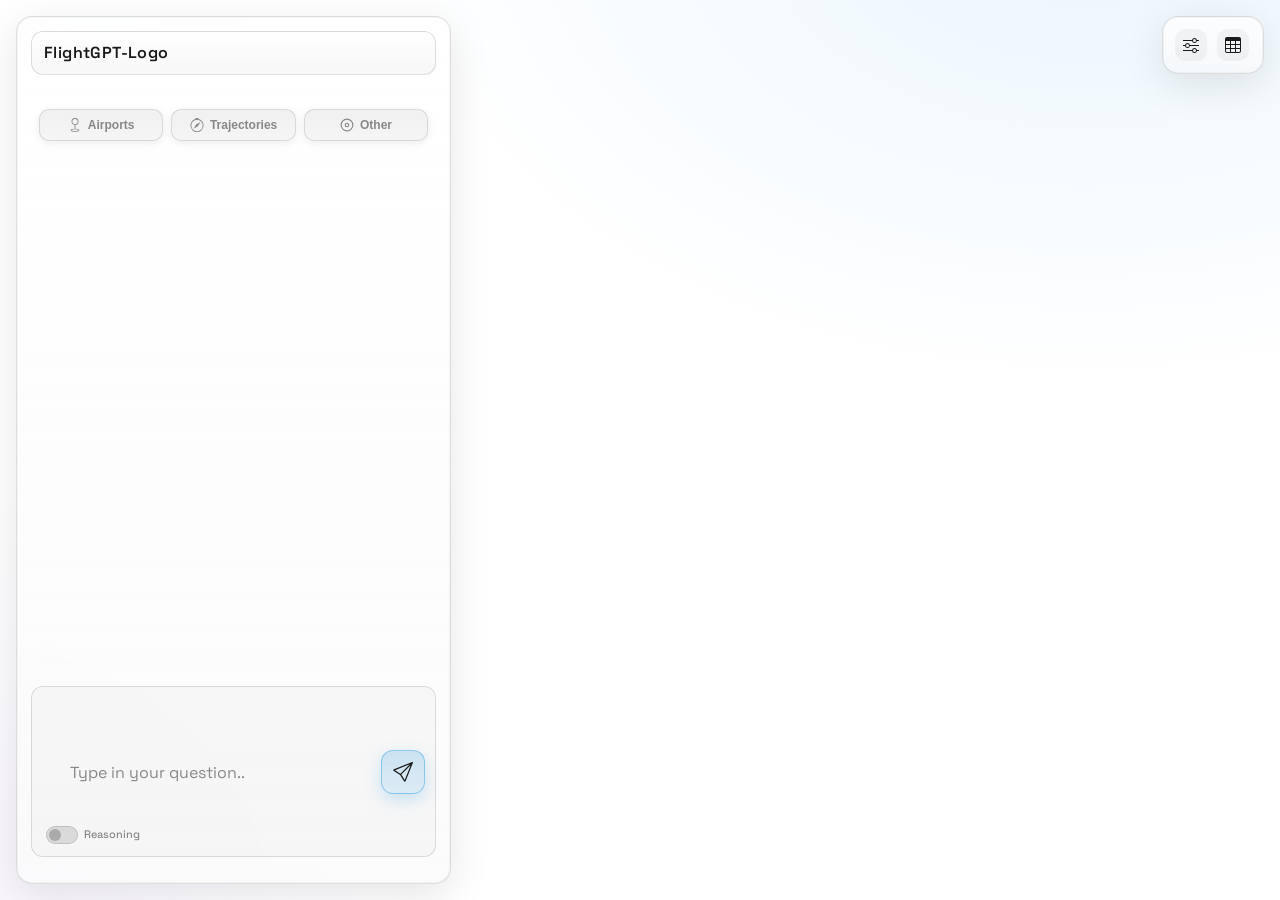
==== src/application/index.html @ dcd4837e "LangGraph implementation added, filters and reasoning.Head Agent Architecture introduced" ====
<!doctype html>
<html lang="de">
<head>
  <meta charset="utf-8" />
  <meta name="viewport" content="initial-scale=1,maximum-scale=1,user-scalable=no" />
  <title>FlightGPT</title>
  <link href="https://fonts.googleapis.com/css2?family=Space+Grotesk:wght@400;600&display=swap" rel="stylesheet">
  <script type="module" src="https://js.arcgis.com/calcite-components/3.2.1/calcite.esm.js"></script>
  <link rel="stylesheet" href="https://js.arcgis.com/4.33/esri/themes/dark/main.css" />
  <link rel="stylesheet" href="style.css">
  <script src="https://js.arcgis.com/4.33/"></script>
  <script defer type="module" src="https://js.arcgis.com/4.33/map-components/"></script>
  <script defer src="main.js"></script>
</head>
<body>
  <div class="layout">
    <div class="map-wrapper">

      <div class="arcgismap">
        <div class="map-wrapper">
          <div id="map" class="arcgismap"></div>
        </div>


        <aside class="account-panel glass fade-in-down" aria-label="Account Panel">
          <div class="account-card">
            <div class="account-actions">
              <button class="account-icon-slot" style="margin-left:-10px;"id="settingsBtn" aria-label="Settings">
                <svg xmlns="http://www.w3.org/2000/svg" width="16" height="16" fill="currentColor" class="bi bi-sliders" viewBox="0 0 16 16">
                  <path fill-rule="evenodd" d="M11.5 2a1.5 1.5 0 1 0 0 3 1.5 1.5 0 0 0 0-3M9.05 3a2.5 2.5 0 0 1 4.9 0H16v1h-2.05a2.5 2.5 0 0 1-4.9 0H0V3zM4.5 7a1.5 1.5 0 1 0 0 3 1.5 1.5 0 0 0 0-3M2.05 8a2.5 2.5 0 0 1 4.9 0H16v1H6.95a2.5 2.5 0 0 1-4.9 0H0V8zm9.45 4a1.5 1.5 0 1 0 0 3 1.5 1.5 0 0 0 0-3m-2.45 1a2.5 2.5 0 0 1 4.9 0H16v1h-2.05a2.5 2.5 0 0 1-4.9 0H0v-1z"/>
                </svg>
              </button>
              <button class="account-icon-slot" id="dataBtn" aria-label="Data">
                <svg xmlns="http://www.w3.org/2000/svg" width="16" height="16" fill="currentColor" class="bi bi-table" viewBox="0 0 16 16">
                  <path d="M0 2a2 2 0 0 1 2-2h12a2 2 0 0 1 2 2v12a2 2 0 0 1-2 2H2a2 2 0 0 1-2-2zm15 2h-4v3h4zm0 4h-4v3h4zm0 4h-4v3h3a1 1 0 0 0 1-1zm-5 3v-3H6v3zm-5 0v-3H1v2a1 1 0 0 0 1 1zm-4-4h4V8H1zm0-4h4V4H1zm5-3v3h4V4zm4 4H6v3h4z"/>
                </svg>
              </button>
            </div>
          </div>
        </aside>

        <aside class="overlay-panel glass slide-in-left">
          <div class="chat-boundary">

            <div class="chat-header">
              <div class="chat-header-left">
                <p>FlightGPT-Logo</p>
              </div>
              <div class="chat-header-right">
              </div>
            </div>

            <div class="chat-history">            
                <div class="chat-alerts-wrapper">
                  <div class="filter-buttons">
                    <button class="filter-btn filter-btn-airports" data-filter="ap">
                      <svg xmlns="http://www.w3.org/2000/svg" width="14" height="14" fill="currentColor" class="bi bi-geo" viewBox="0 0 16 16">
                        <path fill-rule="evenodd" d="M8 1a3 3 0 1 0 0 6 3 3 0 0 0 0-6M4 4a4 4 0 1 1 4.5 3.969V13.5a.5.5 0 0 1-1 0V7.97A4 4 0 0 1 4 3.999zm2.493 8.574a.5.5 0 0 1-.411.575c-.712.118-1.28.295-1.655.493a1.3 1.3 0 0 0-.37.265.3.3 0 0 0-.057.09V14l.002.008.016.033a.6.6 0 0 0 .145.15c.165.13.435.27.813.395.751.25 1.82.414 3.024.414s2.273-.163 3.024-.414c.378-.126.648-.265.813-.395a.6.6 0 0 0 .146-.15l.015-.033L12 14v-.004a.3.3 0 0 0-.057-.09 1.3 1.3 0 0 0-.37-.264c-.376-.198-.943-.375-1.655-.493a.5.5 0 1 1 .164-.986c.77.127 1.452.328 1.957.594C12.5 13 13 13.4 13 14c0 .426-.26.752-.544.977-.29.228-.68.413-1.116.558-.878.293-2.059.465-3.34.465s-2.462-.172-3.34-.465c-.436-.145-.826-.33-1.116-.558C3.26 14.752 3 14.426 3 14c0-.599.5-1 .961-1.243.505-.266 1.187-.467 1.957-.594a.5.5 0 0 1 .575.411"/>
                      </svg>
                      Airports
                    </button>
                    <button class="filter-btn filter-btn-trajectories" data-filter="tj">
                      <svg xmlns="http://www.w3.org/2000/svg" width="14" height="14" fill="currentColor" class="bi bi-compass" viewBox="0 0 16 16">
                        <path d="M8 16.016a7.5 7.5 0 0 0 1.962-14.74A1 1 0 0 0 9 0H7a1 1 0 0 0-.962 1.276A7.5 7.5 0 0 0 8 16.016m6.5-7.5a6.5 6.5 0 1 1-13 0 6.5 6.5 0 0 1 13 0"/>
                        <path d="m6.94 7.44 4.95-2.83-2.83 4.95-4.949 2.83 2.828-4.95z"/>
                      </svg>
                      Trajectories
                    </button>
                    <button class="filter-btn filter-btn-other" data-filter="ot">
                      <svg xmlns="http://www.w3.org/2000/svg" width="14" height="14" viewBox="0 0 24 24" fill="none" stroke="currentColor" stroke-width="2" stroke-linecap="round" stroke-linejoin="round">
                        <circle cx="12" cy="12" r="10"/>
                        <circle cx="12" cy="12" r="3"/>
                      </svg>
                      Other
                    </button>
                </div>
              </div>
            </div>

            <div id="layerSwitcher" class="layer-switcher glass is-hidden" aria-label="Layer-Auswahl" style="margin:10px 0;">
              <div class="layer-switcher-list" id="layerSwitcherList"></div>
            </div>

            <div class="chat-input-boundary">
              <div class="chat-input">
                <div id="chatLoading" class="loading-indicator" hidden>
                  <div class="spinner" aria-hidden="true"></div>
                </div>
                <textarea id="chatInput" class="chat-input-field" rows="1" placeholder="Type in your question.."></textarea>
                <button id="sendBtn" type="button" class="icon-button" title="Senden" aria-label="Submit">
                  <svg xmlns="http://www.w3.org/2000/svg" width="20" height="20" fill="currentColor" class="bi bi-send" viewBox="0 0 16 16">
                    <path d="M15.854.146a.5.5 0 0 1 .11.54l-5.819 14.547a.75.75 0 0 1-1.329.124l-3.178-4.995L.643 7.184a.75.75 0 0 1 .124-1.33L15.314.037a.5.5 0 0 1 .54.11ZM6.636 10.07l2.761 4.338L14.13 2.576zm6.787-8.201L1.591 6.602l4.339 2.76z"/>
                  </svg>
                </button>
              </div>
              <div class="reasoning-toggle-wrapper">
                <label class="reasoning-toggle">
                  <input type="checkbox" id="reasoningToggle" class="reasoning-toggle-input">
                  <span class="reasoning-toggle-slider"></span>
                </label>
                <span class="reasoning-toggle-label" id="reasoningLabel">Reasoning</span>
              </div>
              
              <div class="chat-input-extras"></div>
            </div>
              <div class="chat-input-extras">
              </div>
            </div>
          </div>
        </aside>

        <aside id="dataPanel" class="data-panel glass fade-in-down is-hidden" aria-label="Tabular Data">
        <div class="data-boundary">
          <div class="data-header">
            <div class="data-header-left">
              <p class="data-header-title">Data Tab</p>
            </div>
            <div class="data-header-right">
              <button id="dataPanelClose"
                      type="button"
                      class="data-header-close"
                      title="Close"
                      aria-label="Close data panel">
                ✕
              </button>
            </div>
          </div>

          <div class="data-body">
            <div id="dataPanelTableWrapper" class="data-table-wrapper">
            </div>
          </div>
        </div>
      </aside>

      </div>
    </div>
  </div>
</body>
</html>
---- src/application/style.css ----
:root{
  --bg-0:#ffffff;
  --bg-1:#f5f5f5;
  --fg-0:#1a1a1a;
  --fg-1:#4a4a4a;
  --muted:#888888;
  --accent:#0088dd;
  --accent-2:#7d4fd9;
  --success:#28a745;
  --danger:#dc3545;
  --radius:16px;
  --blur:14px;
  --shadow:0 10px 40px rgba(0,0,0,.1), inset 0 0 0 1px rgba(0,0,0,.04);
}


*,*::before,*::after{box-sizing:border-box}


html,body{
  height:100%;
  margin:0;
  background:
    radial-gradient(1200px 800px at 85% -10%, rgba(0,136,221,.08), transparent 60%),
    radial-gradient(1000px 700px at -10% 100%, rgba(125,79,217,.06), transparent 60%),
    var(--bg-0);
  color:var(--fg-0);
  font-family:"Space Grotesk",system-ui,-apple-system,Segoe UI,Roboto,"Helvetica Neue",Arial,"Noto Sans","Apple Color Emoji","Segoe UI Emoji";
  line-height:1.4;
  overflow:hidden;
}


.layout,.map-wrapper,.arcgismap,arcgis-map#map{position:relative;width:100%;height:100%}
.arcgismap,arcgis-map#map{position:absolute;inset:0}
arcgis-map#map{z-index:0;filter:saturate(1.05) contrast(1.02)}


.glass{
  backdrop-filter:blur(var(--blur)) saturate(1.1);
  -webkit-backdrop-filter:blur(var(--blur)) saturate(1.1);
  background:linear-gradient(180deg, rgba(255,255,255,.85), rgba(250,250,250,.75)), radial-gradient(400px 300px at 20% -10%, rgba(0,136,221,.06), transparent 60%);
  border:1px solid rgba(0,0,0,.12);
  border-radius:var(--radius);
  box-shadow:var(--shadow);
}


button:focus-visible,textarea:focus-visible{
  outline:none;
  box-shadow:0 0 0 2px rgba(0,136,221,.3),0 0 24px rgba(0,136,221,.2);
  border-color:rgba(0,136,221,.5);
}


.account-panel{
  position:absolute;top:16px;right:16px;z-index:3;padding:0
}
.account-card{display:flex;align-items:center;gap:12px;padding:12px 14px}
.account-avatar{width:36px;height:36px;border-radius:50%;object-fit:cover;border:1px solid rgba(0,0,0,.12);box-shadow:0 4px 16px rgba(0,0,0,.15)}
.account-id{display:flex;flex-direction:column;min-width:0}
.account-username{margin:0;font-weight:600;letter-spacing:.2px;color:var(--fg-0);font-size:14px}
.account-name{margin:0;color:var(--fg-1);font-size:12px;opacity:.9}
.account-actions{margin-left:8px;display:flex;align-items:center;gap:10px}
.account-icon-slot{appearance:none;border:0;background:rgba(0,0,0,.04);color:var(--fg-0);padding:8px;border-radius:10px;display:grid;place-items:center;cursor:pointer;transition:transform .15s ease,background .2s ease,color .2s ease,box-shadow .2s ease}
.account-icon-slot:hover{background:rgba(0,136,221,.12);color:var(--accent);transform:translateY(-1px);box-shadow:0 6px 18px rgba(0,136,221,.20)}
.account-divider{width:1px;height:24px;background:linear-gradient(to bottom, transparent, rgba(0,0,0,.12), transparent)}


.overlay-panel{
  position:absolute;left:16px;bottom:16px;top:16px;
  width:clamp(320px,34vw,520px);
  z-index:2;display:flex
}


.chat-boundary{
  position:relative;
  display:flex;flex-direction:column;
  width:100%;height:100%;
  padding:14px;gap:12px
}


.chat-header{
  display:flex;align-items:center;justify-content:space-between;
  padding:10px 12px;border-radius:12px;
  background:linear-gradient(180deg, rgba(255,255,255,.9), rgba(245,245,245,.85));
  border:1px solid rgba(0,0,0,.12)
}
.chat-header-left p{margin:0;font-weight:600;letter-spacing:.4px;color:var(--fg-0)}
.chat-rationale-toggle{appearance:none;border:0;cursor:pointer;background:rgba(0,0,0,.04);color:var(--fg-0);padding:8px;border-radius:10px;transition:background .2s ease,transform .15s ease,color .2s}
.chat-rationale-toggle:hover{background:rgba(125,79,217,.12);color:var(--accent-2);transform:translateY(-1px)}


.chat-history{
  flex:1;min-height:70%;max-height:unset;
  overflow:auto;padding:12px 8px 0 8px;border-radius:12px;
  display:flex;flex-direction:column;gap:8px
}


.chat-alerts-wrapper{position:relative}
.chat-alerts{font-size:12px;color:var(--fg-1);padding:10px 12px;border:1px dashed rgba(0,0,0,.16);border-radius:12px;background:linear-gradient(90deg, rgba(0,136,221,.06), rgba(125,79,217,.06)) border-box}


.layer-switcher{padding:10px}
.layer-switcher-list{display:grid;gap:8px}
.is-hidden{display:none}


.msg{display:flex;width:100%}
.msg-user{justify-content:flex-end}
.msg-bot{justify-content:flex-start}
.msg-bubble{
  display:inline-block;
  padding:10px 12px;border-radius:12px;border:1px solid rgba(0,0,0,.12);
  max-width:80%;white-space:pre-wrap;word-break:break-word;
  background:linear-gradient(180deg, rgba(245,245,245,.9), rgba(250,250,250,.95))
}
.msg-user .msg-bubble{
  background:linear-gradient(180deg, rgba(0,136,221,.12), rgba(0,136,221,.08));
  border-color:rgba(0,136,221,.35)
}


.chat-input-row{
  display:flex;align-items:center;gap:8px;margin-top:10px
}


.chat-input-boundary{
  position:relative;
  flex:1;
  background:rgba(0,0,0,.02);
  border:1px solid rgba(0,0,0,.12);
  border-radius:12px;
  padding:6px 10px;
  display:flex;align-items:center
}


.loading-indicator{ position:absolute; left:10px; display:flex; align-items:center; gap:8px }
.loading-indicator[hidden]{ display:none !important; }
.loading-indicator:not([hidden]){ display:flex; }



.spinner{
  width:18px;height:18px;border:2px solid rgba(0,0,0,.15);border-top-color:var(--accent);
  margin-left: 5px;
  border-radius:50%;animation:spin .9s linear infinite
}
@keyframes spin{to{transform:rotate(360deg)}}


.chat-input{flex:1;display:flex;align-items:center}
.chat-input-field{
  flex:1;min-height:20px;max-height:100px; width: 80%;
  resize:none;background:transparent;border:0;color:var(--fg-0);font:inherit;line-height:1.35;padding:8px 6px 8px 28px
}
.chat-input-field::placeholder{color:var(--muted)}


.chat-input-extras{
  flex-shrink:0;display:flex;align-items:center;justify-content:flex-end
}


.icon-button{
  appearance:none;border:0;cursor:pointer;
  background:linear-gradient(180deg, rgba(0,136,221,.18), rgba(0,136,221,.10));
  color:var(--fg-0);height:44px; width: 44px;border-radius:12px;display:grid;place-items:center;
  border:1px solid rgba(0,136,221,.35);box-shadow:0 6px 18px rgba(0,136,221,.20);
  transition:transform .12s ease,filter .2s ease,box-shadow .2s ease
}
.icon-button:hover{transform:translateY(-1px);filter:brightness(1.05);box-shadow:0 10px 28px rgba(0,136,221,.28)}


.fade-in-down{animation:fadeDown .5s cubic-bezier(.2,.65,.2,1) both}
@keyframes fadeDown{from{opacity:0;transform:translateY(-8px) scale(.99)}to{opacity:1;transform:translateY(0) scale(1)}}
.slide-in-left{animation:slideLeft .55s cubic-bezier(.2,.7,.2,1) both}
@keyframes slideLeft{from{opacity:0;transform:translateX(-10px)}to{opacity:1;transform:translateX(0)}}


.chat-history::-webkit-scrollbar{width:10px}
.chat-history::-webkit-scrollbar-track{background:transparent}
.chat-history::-webkit-scrollbar-thumb{background:linear-gradient(180deg, rgba(0,0,0,.15), rgba(0,0,0,.08));border-radius:8px;border:2px solid transparent;background-clip:padding-box}
@supports (scrollbar-color:auto){.chat-history{scrollbar-color:rgba(0,0,0,.2) transparent;scrollbar-width:thin}}


@media (max-width:960px){
  .overlay-panel{width:min(92vw,560px);left:12px;right:12px}
  .account-panel{right:12px;top:12px}
}
@media (max-width:560px){
  .overlay-panel{inset:auto 12px 12px 12px;top:12px;width:auto}
}


:focus-visible{outline:2px solid rgba(0,136,221,.55);outline-offset:2px;border-radius:12px}


.data-panel {
  position: absolute;
  right: 16px;
  bottom: 16px;
  height: 50vh;
  width: clamp(320px, 30vw, 480px);
  z-index: 2;
  display: flex;
}


.data-boundary {
  position: relative;
  display: flex;
  flex-direction: column;
  width: 100%;
  height: 100%;
  padding: 12px;
  gap: 10px;
}


.data-header {
  display: flex;
  align-items: center;
  justify-content: space-between;
  padding: 8px 10px;
  border-radius: 12px;
  background: linear-gradient(
    180deg,
    rgba(255, 255, 255, .9),
    rgba(245, 245, 245, .85)
  );
  border: 1px solid rgba(0, 0, 0, .12);
}


.data-header-title {
  margin: 0;
  font-weight: 600;
  letter-spacing: .4px;
  font-size: 13px;
}


.data-header-close {
  appearance: none;
  border: 0;
  cursor: pointer;
  background: rgba(0, 0, 0, .04);
  color: inherit;
  padding: 4px 8px;
  border-radius: 8px;
  font-size: 12px;
  transition: background .2s ease, transform .15s ease;
}


.data-header-close:hover {
  background: rgba(125, 79, 217, .12);
  transform: translateY(-1px);
}


.data-body {
  flex: 1;
  border-radius: 12px;
  border: 1px solid rgba(0, 0, 0, .12);
  background: linear-gradient(
    180deg,
    rgba(252, 252, 252, .95),
    rgba(248, 248, 248, .98)
  );
  padding: 6px;
  overflow: hidden;
}


.data-table-wrapper {
  width: 100%;
  height: 100%;
  overflow: auto;
}


.data-table {
  width: 100%;
  border-collapse: collapse;
  font-size: 12px;
  color: inherit;
  min-width: 520px;
}


.data-table thead {
  position: sticky;
  top: 0;
  z-index: 1;
}


.data-table-head-row th {
  background: rgba(245, 245, 245, .98);
  font-weight: 600;
  text-align: left;
  padding: 6px 10px;
  border-bottom: 1px solid rgba(0, 0, 0, .16);
  white-space: nowrap;
}


.data-table-row td {
  padding: 6px 10px;
  border-bottom: 1px solid rgba(0, 0, 0, .06);
  white-space: nowrap;
}


.data-table-row:nth-child(even) td {
  background: rgba(0, 0, 0, .02);
}


.data-table-row:hover td {
  background: rgba(0, 136, 221, .08);
}


.data-table-wrapper::-webkit-scrollbar {
  width: 10px;
  height: 10px;
}


.data-table-wrapper::-webkit-scrollbar-track {
  background: transparent;
}


.data-table-wrapper::-webkit-scrollbar-thumb {
  background: linear-gradient(
    180deg,
    rgba(0, 0, 0, .15),
    rgba(0, 0, 0, .08)
  );
  border-radius: 8px;
  border: 2px solid transparent;
  background-clip: padding-box;
}


@supports (scrollbar-color: auto) {
  .data-table-wrapper {
    scrollbar-color: rgba(0, 0, 0, .2) transparent;
    scrollbar-width: thin;
  }
}


.data-panel {
  position: absolute;
  right: 16px;
  bottom: 16px;
  height: 50vh;
  width: clamp(320px, 30vw, 480px);
  z-index: 2;
  display: flex;
}


.is-hidden {
  display: none;
}

.chat-input-field::-webkit-scrollbar{
  width:6px;
}

.chat-input-field::-webkit-scrollbar-track{
  background:transparent;
}

.chat-input-field::-webkit-scrollbar-thumb{
  background:linear-gradient(180deg, rgba(0,0,0,.15), rgba(0,0,0,.08));
  border-radius:6px;
  border:1px solid transparent;
  background-clip:padding-box;
}

@supports (scrollbar-color:auto){
  .chat-input-field{
    scrollbar-color:rgba(0,0,0,.2) transparent;
    scrollbar-width:thin;
  }
}

.filter-buttons {
  display: flex;
  gap: 8px;
  margin-top: 10px;
  flex-wrap: wrap;
}

.filter-btn {
  appearance: none;
  border: 0;
  cursor: pointer;
  padding: 8px 12px;
  border-radius: 10px;
  font-size: 12px;
  font-weight: 600;
  display: flex;
  align-items: center;
  gap: 6px;
  transition: all 0.2s ease;
  flex: 1;
  min-width: 0;
  justify-content: center;
  background: linear-gradient(180deg, rgba(136, 136, 136, 0.12), rgba(136, 136, 136, 0.08));
  border: 1px solid rgba(136, 136, 136, 0.25);
  color: var(--muted);
  box-shadow: 0 2px 8px rgba(0, 0, 0, 0.08);
}

.filter-btn:hover {
  transform: translateY(-1px);
  box-shadow: 0 4px 12px rgba(0, 0, 0, 0.12);
}

.filter-btn svg {
  flex-shrink: 0;
}

.filter-btn-airports.active {
  background: linear-gradient(180deg, rgba(255, 77, 109, 0.18), rgba(255, 77, 109, 0.12));
  border-color: rgba(255, 77, 109, 0.45);
  color: #e63946;
  box-shadow: 0 4px 16px rgba(255, 77, 109, 0.25);
}

.filter-btn-trajectories.active {
  background: linear-gradient(180deg, rgba(40, 167, 69, 0.18), rgba(40, 167, 69, 0.12));
  border-color: rgba(40, 167, 69, 0.45);
  color: #28a745;
  box-shadow: 0 4px 16px rgba(40, 167, 69, 0.25);
}

.filter-btn-other.active {
  background: linear-gradient(180deg, rgba(0, 136, 221, 0.18), rgba(0, 136, 221, 0.12));
  border-color: rgba(0, 136, 221, 0.45);
  color: var(--accent);
  box-shadow: 0 4px 16px rgba(0, 136, 221, 0.25);
}

@media (max-width: 560px) {
  .filter-buttons {
    flex-direction: column;
  }
  
  .filter-btn {
    flex: none;
    width: 100%;
  }
}

/* Reasoning Toggle */
.reasoning-toggle-wrapper {
  display: flex;
  align-items: center;
  gap: 6px;
  padding: 4px 8px;
  margin-right: 8px;
}

.reasoning-toggle {
  position: relative;
  display: inline-block;
  width: 32px;
  height: 18px;
  cursor: pointer;
}

.reasoning-toggle-input {
  opacity: 0;
  width: 0;
  height: 0;
}

.reasoning-toggle-slider {
  position: absolute;
  top: 0;
  left: 0;
  right: 0;
  bottom: 0;
  background: rgba(136, 136, 136, 0.25);
  border: 1px solid rgba(0, 0, 0, 0.12);
  border-radius: 18px;
  transition: all 0.25s ease;
}

.reasoning-toggle-slider:before {
  content: "";
  position: absolute;
  height: 12px;
  width: 12px;
  left: 2px;
  bottom: 2px;
  background: rgba(136, 136, 136, 0.6);
  border-radius: 50%;
  transition: all 0.25s ease;
}

.reasoning-toggle-input:checked + .reasoning-toggle-slider {
  background: linear-gradient(135deg, rgba(0, 136, 221, 0.25), rgba(0, 136, 221, 0.15));
  border-color: rgba(0, 136, 221, 0.4);
}

.reasoning-toggle-input:checked + .reasoning-toggle-slider:before {
  transform: translateX(14px);
  background: var(--accent);
  box-shadow: 0 2px 6px rgba(0, 136, 221, 0.3);
}

.reasoning-toggle-label {
  font-size: 11px;
  font-weight: 500;
  color: var(--muted);
  transition: color 0.25s ease;
  user-select: none;
  white-space: nowrap;
}

.reasoning-toggle-input:checked ~ .reasoning-toggle-label,
.reasoning-toggle-wrapper:has(.reasoning-toggle-input:checked) .reasoning-toggle-label {
  color: var(--fg-0);
}

@media (max-width: 560px) {
  .reasoning-toggle-wrapper {
    padding: 2px 6px;
  }
  
  .reasoning-toggle {
    width: 28px;
    height: 16px;
  }
  
  .reasoning-toggle-slider:before {
    height: 10px;
    width: 10px;
  }
  
  .reasoning-toggle-input:checked + .reasoning-toggle-slider:before {
    transform: translateX(12px);
  }
  
  .reasoning-toggle-label {
    font-size: 10px;
  }
}


.chat-input-row {
  display: flex;
  align-items: flex-start;
  gap: 8px;
  margin-top: 10px;
}

.chat-input-boundary {
  position: relative;
  flex: 1;
  background: rgba(0, 0, 0, 0.02);
  border: 1px solid rgba(0, 0, 0, 0.12);
  border-radius: 12px;
  padding: 6px 10px;
  display: flex;
  flex-direction: column;
  gap: 4px;
}

.loading-indicator {
  position: absolute;
  left: 10px;
  top: 12px;
  display: flex;
  align-items: center;
  gap: 8px;
  z-index: 1;
}

.loading-indicator[hidden] {
  display: none !important;
}

.spinner {
  width: 18px;
  height: 18px;
  border: 2px solid rgba(0, 0, 0, 0.15);
  border-top-color: var(--accent);
  margin-left: 5px;
  border-radius: 50%;
  animation: spin 0.9s linear infinite;
}

@keyframes spin {
  to {
    transform: rotate(360deg);
  }
}

.chat-input {
  display: flex;
  align-items: center;
  gap: 8px;
  width: 100%;
}

.chat-input-field {
  flex: 1;
  min-height: 20px;
  max-height: 100px;
  resize: none;
  background: transparent;
  border: 0;
  color: var(--fg-0);
  font: inherit;
  line-height: 1.35;
  padding: 8px 6px 8px 28px;
}

.chat-input-field::placeholder {
  color: var(--muted);
}

.chat-input-field::-webkit-scrollbar {
  width: 6px;
}

.chat-input-field::-webkit-scrollbar-track {
  background: transparent;
}

.chat-input-field::-webkit-scrollbar-thumb {
  background: linear-gradient(180deg, rgba(0, 0, 0, 0.15), rgba(0, 0, 0, 0.08));
  border-radius: 6px;
  border: 1px solid transparent;
  background-clip: padding-box;
}

@supports (scrollbar-color: auto) {
  .chat-input-field {
    scrollbar-color: rgba(0, 0, 0, 0.2) transparent;
    scrollbar-width: thin;
  }
}

.chat-input-extras {
  flex-shrink: 0;
  display: flex;
  align-items: center;
  justify-content: flex-end;
}

.reasoning-toggle-wrapper {
  display: flex;
  align-items: center;
  margin-top: -30px;
  gap: 6px;
  padding: 0 4px 2px 4px;
  align-self: flex-start;
}

.reasoning-toggle {
  position: relative;
  display: inline-block;
  width: 32px;
  height: 18px;
  cursor: pointer;
}

.reasoning-toggle-input {
  opacity: 0;
  width: 0;
  height: 0;
}

.reasoning-toggle-slider {
  position: absolute;
  top: 0;
  left: 0;
  right: 0;
  bottom: 0;
  background: rgba(136, 136, 136, 0.25);
  border: 1px solid rgba(0, 0, 0, 0.12);
  border-radius: 18px;
  transition: all 0.25s ease;
}

.reasoning-toggle-slider:before {
  content: "";
  position: absolute;
  height: 12px;
  width: 12px;
  left: 2px;
  bottom: 2px;
  background: rgba(136, 136, 136, 0.6);
  border-radius: 50%;
  transition: all 0.25s ease;
}

.reasoning-toggle-input:checked + .reasoning-toggle-slider {
  background: linear-gradient(135deg, rgba(0, 136, 221, 0.25), rgba(0, 136, 221, 0.15));
  border-color: rgba(0, 136, 221, 0.4);
}

.reasoning-toggle-input:checked + .reasoning-toggle-slider:before {
  transform: translateX(14px);
  background: var(--accent);
  box-shadow: 0 2px 6px rgba(0, 136, 221, 0.3);
}

.reasoning-toggle-label {
  font-size: 11px;
  font-weight: 500;
  color: var(--muted);
  transition: color 0.25s ease;
  user-select: none;
  white-space: nowrap;
}

.reasoning-toggle-input:checked ~ .reasoning-toggle-label,
.reasoning-toggle-wrapper:has(.reasoning-toggle-input:checked) .reasoning-toggle-label {
  color: var(--fg-0);
}

.icon-button {
  appearance: none;
  border: 0;
  cursor: pointer;
  background: linear-gradient(180deg, rgba(0, 136, 221, 0.18), rgba(0, 136, 221, 0.1));
  color: var(--fg-0);
  height: 44px;
  width: 44px;
  border-radius: 12px;
  display: grid;
  place-items: center;
  border: 1px solid rgba(0, 136, 221, 0.35);
  box-shadow: 0 6px 18px rgba(0, 136, 221, 0.2);
  transition: transform 0.12s ease, filter 0.2s ease, box-shadow 0.2s ease;
  flex-shrink: 0;
}

.icon-button:hover {
  transform: translateY(-1px);
  filter: brightness(1.05);
  box-shadow: 0 10px 28px rgba(0, 136, 221, 0.28);
}

@media (max-width: 560px) {
  .reasoning-toggle-wrapper {
    padding: 0 2px 2px 2px;
  }

  .reasoning-toggle {
    width: 28px;
    height: 16px;
  }

  .reasoning-toggle-slider:before {
    height: 10px;
    width: 10px;
  }

  .reasoning-toggle-input:checked + .reasoning-toggle-slider:before {
    transform: translateX(12px);
  }

  .reasoning-toggle-label {
    font-size: 10px;
  }
}

.reasoning-wrapper {
  margin-top: 8px;
  padding-top: 8px;
  border-top: 1px solid rgba(0, 0, 0, 0.08);
}

.reasoning-toggle-btn {
  appearance: none;
  border: 0;
  background: rgba(0, 136, 221, 0.08);
  color: var(--accent);
  padding: 4px 8px;
  border-radius: 6px;
  font-size: 11px;
  font-weight: 500;
  cursor: pointer;
  display: flex;
  align-items: center;
  gap: 4px;
  transition: all 0.2s ease;
}

.reasoning-toggle-btn:hover {
  background: rgba(0, 136, 221, 0.15);
}

.reasoning-icon {
  transition: transform 0.3s ease;
}

.reasoning-content {
  max-height: 0;
  overflow: hidden;
  transition: max-height 0.3s ease;
  margin-top: 6px;
  padding: 0 8px;
  font-size: 11px;
  color: var(--fg-1);
  opacity: 0.85;
  line-height: 1.4;
}
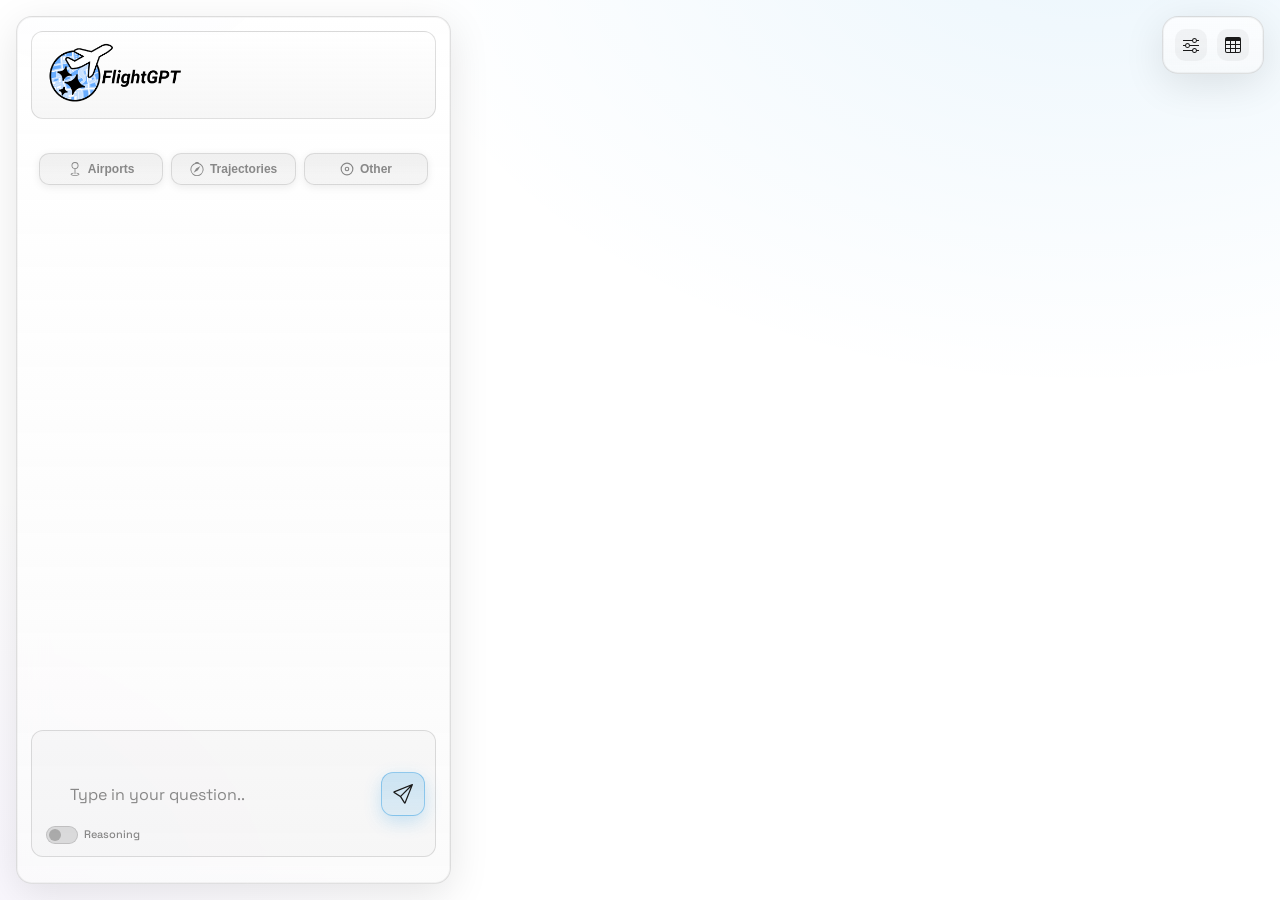
==== commit 121e5e41: "Added Filter functionality (fully) bug fixes in qa_agent and map_agent regarding trajectories" ====
--- a/src/application/index.html
+++ b/src/application/index.html
@@ -44,7 +44,7 @@
 
             <div class="chat-header">
               <div class="chat-header-left">
-                <p>FlightGPT-Logo</p>
+                <img src="flightbot-logo-text.png" style="height: 60px; width: auto;"alt="FlightGPT Logo" class="chat-logo"/>
               </div>
               <div class="chat-header-right">
               </div>
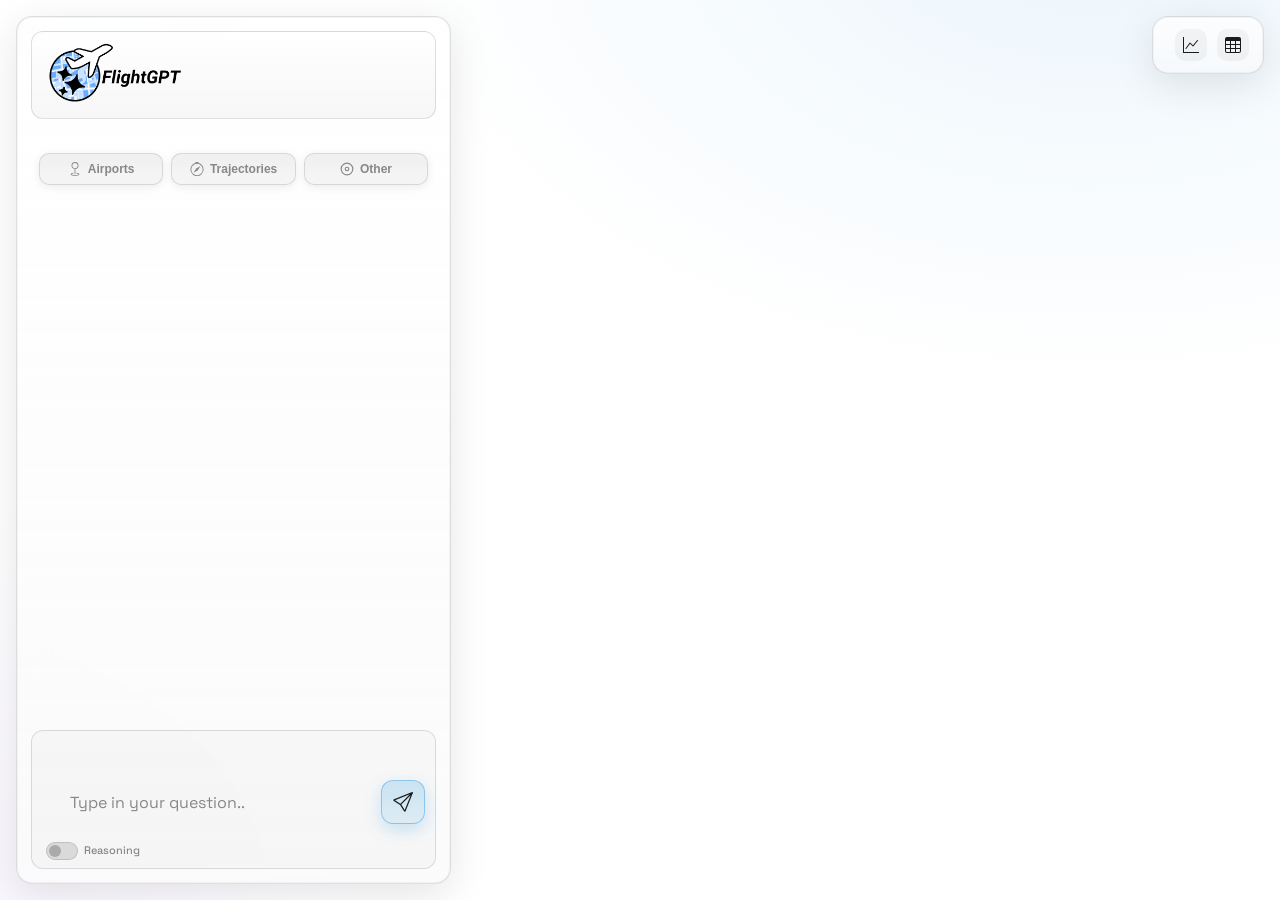
==== commit 9792220f: "Added Stream and bug fixes" ====
--- a/src/application/index.html
+++ b/src/application/index.html
@@ -15,19 +15,17 @@
 <body>
   <div class="layout">
     <div class="map-wrapper">
-
       <div class="arcgismap">
         <div class="map-wrapper">
           <div id="map" class="arcgismap"></div>
         </div>
 
-
         <aside class="account-panel glass fade-in-down" aria-label="Account Panel">
           <div class="account-card">
             <div class="account-actions">
-              <button class="account-icon-slot" style="margin-left:-10px;"id="settingsBtn" aria-label="Settings">
-                <svg xmlns="http://www.w3.org/2000/svg" width="16" height="16" fill="currentColor" class="bi bi-sliders" viewBox="0 0 16 16">
-                  <path fill-rule="evenodd" d="M11.5 2a1.5 1.5 0 1 0 0 3 1.5 1.5 0 0 0 0-3M9.05 3a2.5 2.5 0 0 1 4.9 0H16v1h-2.05a2.5 2.5 0 0 1-4.9 0H0V3zM4.5 7a1.5 1.5 0 1 0 0 3 1.5 1.5 0 0 0 0-3M2.05 8a2.5 2.5 0 0 1 4.9 0H16v1H6.95a2.5 2.5 0 0 1-4.9 0H0V8zm9.45 4a1.5 1.5 0 1 0 0 3 1.5 1.5 0 0 0 0-3m-2.45 1a2.5 2.5 0 0 1 4.9 0H16v1h-2.05a2.5 2.5 0 0 1-4.9 0H0v-1z"/>
+              <button class="account-icon-slot" id="kpiBtn" aria-label="Statistics">
+                <svg xmlns="http://www.w3.org/2000/svg" width="16" height="16" fill="currentColor" class="bi bi-graph-up" viewBox="0 0 16 16">
+                  <path fill-rule="evenodd" d="M0 0h1v15h15v1H0zm14.817 3.113a.5.5 0 0 1 .07.704l-4.5 5.5a.5.5 0 0 1-.74.037L7.06 6.767l-3.656 5.027a.5.5 0 0 1-.808-.588l4-5.5a.5.5 0 0 1 .758-.06l2.609 2.61 4.15-5.073a.5.5 0 0 1 .704-.07"/>
                 </svg>
               </button>
               <button class="account-icon-slot" id="dataBtn" aria-label="Data">
@@ -41,12 +39,9 @@
 
         <aside class="overlay-panel glass slide-in-left">
           <div class="chat-boundary">
-
             <div class="chat-header">
               <div class="chat-header-left">
-                <img src="flightbot-logo-text.png" style="height: 60px; width: auto;"alt="FlightGPT Logo" class="chat-logo"/>
-              </div>
-              <div class="chat-header-right">
+                <img src="flightbot-logo-text.png" style="height: 60px; width: auto;" alt="FlightGPT Logo" class="chat-logo"/>
               </div>
             </div>
 
@@ -77,10 +72,6 @@
               </div>
             </div>
 
-            <div id="layerSwitcher" class="layer-switcher glass is-hidden" aria-label="Layer-Auswahl" style="margin:10px 0;">
-              <div class="layer-switcher-list" id="layerSwitcherList"></div>
-            </div>
-
             <div class="chat-input-boundary">
               <div class="chat-input">
                 <div id="chatLoading" class="loading-indicator" hidden>
@@ -100,41 +91,43 @@
                 </label>
                 <span class="reasoning-toggle-label" id="reasoningLabel">Reasoning</span>
               </div>
-              
-              <div class="chat-input-extras"></div>
-            </div>
-              <div class="chat-input-extras">
-              </div>
             </div>
           </div>
         </aside>
 
         <aside id="dataPanel" class="data-panel glass fade-in-down is-hidden" aria-label="Tabular Data">
-        <div class="data-boundary">
-          <div class="data-header">
-            <div class="data-header-left">
-              <p class="data-header-title">Data Tab</p>
+          <div class="data-boundary">
+            <div class="data-header">
+              <div class="data-header-left">
+                <p class="data-header-title">Data Tab</p>
+              </div>
+              <div class="data-header-right">
+                <button id="dataPanelClose" type="button" class="data-header-close" title="Close" aria-label="Close data panel">✕</button>
+              </div>
             </div>
-            <div class="data-header-right">
-              <button id="dataPanelClose"
-                      type="button"
-                      class="data-header-close"
-                      title="Close"
-                      aria-label="Close data panel">
-                ✕
-              </button>
+            <div class="data-body">
+              <div id="dataPanelTableWrapper" class="data-table-wrapper"></div>
             </div>
           </div>
-
-          <div class="data-body">
-            <div id="dataPanelTableWrapper" class="data-table-wrapper">
-            </div>
-          </div>
-        </div>
-      </aside>
-
+        </aside>
       </div>
     </div>
   </div>
+  
+  <aside id="kpiPanel" class="kpi-panel glass fade-in-down is-hidden" aria-label="KPI Statistics">
+    <div class="data-boundary">
+      <div class="data-header">
+        <div class="data-header-left">
+          <p class="data-header-title">Statistics</p>
+        </div>
+        <div class="data-header-right">
+          <button id="kpiPanelClose" type="button" class="data-header-close" title="Close" aria-label="Close KPI panel">✕</button>
+        </div>
+      </div>
+      <div class="kpi-body">
+        <div id="kpiPanelWrapper" class="kpi-wrapper"></div>
+      </div>
+    </div>
+  </aside>
 </body>
 </html>
--- a/src/application/style.css
+++ b/src/application/style.css
@@ -820,9 +820,317 @@
   transition: max-height 0.3s ease;
   margin-top: 6px;
   padding: 0 8px;
-  font-size: 11px;
+  font-size: 10px;
   color: var(--fg-1);
   opacity: 0.85;
   line-height: 1.4;
 }
 
+.kpi-panel {
+  position: absolute;
+  right: 16px;
+  top: 80px;
+  height: auto;
+  max-height: 40vh;
+  width: clamp(360px, 32vw, 520px);
+  z-index: 3; /* Higher than data panel */
+  display: flex;
+}
+
+.data-panel {
+  position: absolute;
+  right: 16px;
+  bottom: 16px;
+  height: 45vh;
+  max-height: 45vh;
+  width: clamp(360px, 32vw, 520px);
+  z-index: 2;
+  display: flex;
+}
+
+.kpi-panel.is-hidden,
+.data-panel.is-hidden {
+  display: none;
+}
+
+.kpi-boundary {
+  position: relative;
+  display: flex;
+  flex-direction: column;
+  width: 100%;
+  height: 100%;
+  padding: 12px;
+  gap: 10px;
+}
+
+.kpi-header {
+  display: flex;
+  align-items: center;
+  justify-content: space-between;
+  padding: 8px 10px;
+  border-radius: 12px;
+  background: linear-gradient(
+    180deg,
+    rgba(255, 255, 255, .9),
+    rgba(245, 245, 245, .85)
+  );
+  border: 1px solid rgba(0, 0, 0, .12);
+}
+
+.kpi-header-title {
+  margin: 0;
+  font-weight: 600;
+  letter-spacing: .4px;
+  font-size: 13px;
+}
+
+.kpi-header-close {
+  appearance: none;
+  border: 0;
+  cursor: pointer;
+  background: rgba(0, 0, 0, .04);
+  color: inherit;
+  padding: 4px 8px;
+  border-radius: 8px;
+  font-size: 12px;
+  transition: background .2s ease, transform .15s ease;
+}
+
+.kpi-header-close:hover {
+  background: rgba(125, 79, 217, .12);
+  transform: translateY(-1px);
+}
+
+.kpi-body {
+  flex: 1;
+  border-radius: 12px;
+  border: 1px solid rgba(0, 0, 0, 0.12);
+  background: linear-gradient(180deg, rgba(252, 252, 252, 0.95), rgba(248, 248, 248, 0.98));
+  padding: 16px;
+  overflow-y: auto;
+  overflow-x: hidden;
+  max-height: calc(40vh - 60px);
+}
+
+.kpi-body::-webkit-scrollbar {
+  width: 10px;
+}
+
+.kpi-body::-webkit-scrollbar-track {
+  background: transparent;
+}
+
+.kpi-body::-webkit-scrollbar-thumb {
+  background: linear-gradient(
+    180deg,
+    rgba(0, 0, 0, .15),
+    rgba(0, 0, 0, .08)
+  );
+  border-radius: 8px;
+  border: 2px solid transparent;
+  background-clip: padding-box;
+}
+
+.kpi-body::-webkit-scrollbar-thumb:hover {
+  background: linear-gradient(
+    180deg,
+    rgba(0, 136, 221, .25),
+    rgba(0, 136, 221, .15)
+  );
+  background-clip: padding-box;
+}
+
+@supports (scrollbar-color: auto) {
+  .kpi-body {
+    scrollbar-color: rgba(0, 0, 0, .2) transparent;
+    scrollbar-width: thin;
+  }
+}
+
+.kpi-wrapper {
+  width: 100%;
+  height: 100%;
+}
+
+.kpi-grid {
+  display: grid;
+  grid-template-columns: repeat(auto-fill, minmax(140px, 1fr));
+  gap: 12px;
+  padding-bottom: 4px;
+}
+
+.kpi-card {
+  background: linear-gradient(135deg, rgba(0, 136, 221, 0.08), rgba(125, 79, 217, 0.06));
+  border: 1px solid rgba(0, 136, 221, 0.2);
+  border-radius: 12px;
+  padding: 14px;
+  text-align: center;
+  transition: transform 0.2s ease, box-shadow 0.2s ease;
+}
+
+.kpi-card:hover {
+  transform: translateY(-2px);
+  box-shadow: 0 8px 24px rgba(0, 136, 221, 0.15);
+}
+
+.kpi-value {
+  font-size: 24px;
+  font-weight: 700;
+  color: var(--accent);
+  margin-bottom: 4px;
+  letter-spacing: -0.5px;
+}
+
+.kpi-label {
+  font-size: 10px;
+  font-weight: 500;
+  color: var(--fg-1);
+  text-transform: uppercase;
+  letter-spacing: 0.5px;
+  opacity: 0.85;
+}
+
+@media (max-width: 1200px) {
+  .kpi-panel {
+    width: clamp(340px, 36vw, 460px);
+    max-height: 38vh;
+  }
+  
+  .data-panel {
+    width: clamp(300px, 35vw, 400px);
+    height: 40vh;
+    max-height: 40vh;
+  }
+  
+  .kpi-body {
+    max-height: calc(38vh - 60px);
+  }
+}
+
+@media (max-width: 960px) {
+  .kpi-panel {
+    right: 12px;
+    top: 70px;
+    width: min(92vw, 420px);
+    max-height: 35vh;
+  }
+  
+  .data-panel {
+    right: 12px;
+    bottom: 12px;
+    width: min(90vw, 400px);
+    height: 38vh;
+  }
+  
+  .kpi-body {
+    max-height: calc(35vh - 60px);
+  }
+  
+  .kpi-grid {
+    grid-template-columns: repeat(auto-fill, minmax(130px, 1fr));
+  }
+}
+
+@media (max-width: 560px) {
+  .kpi-panel {
+    right: 8px;
+    top: 60px;
+    width: calc(100vw - 16px);
+    max-height: 30vh;
+  }
+  
+  .data-panel {
+    right: 8px;
+    bottom: 8px;
+    width: calc(100vw - 16px);
+    height: 35vh;
+  }
+  
+  .kpi-body {
+    max-height: calc(30vh - 60px);
+    padding: 12px;
+  }
+  
+  .kpi-grid {
+    grid-template-columns: repeat(2, 1fr);
+  }
+}
+
+.loading-indicator {
+  position: absolute;
+  left: 10px;
+  top: 12px;
+  display: flex;
+  align-items: center;
+  gap: 8px; /* Abstand zwischen Text und Spinner */
+  z-index: 1;
+}
+
+.loading-status-text {
+  font-size: 11px;
+  font-weight: 500;
+  color: var(--accent); /* Oder var(--muted) wenn es dezenter sein soll */
+  white-space: nowrap;
+  letter-spacing: 0.3px;
+  animation: fadeIn 0.3s ease;
+}
+
+@keyframes fadeIn {
+  from { opacity: 0; transform: translateX(5px); }
+  to { opacity: 1; transform: translateX(0); }
+}
+
+.spinner {
+  flex-shrink: 0; /* Verhindert, dass der Spinner gedrückt wird */
+}
+
+/* --- REASONING STYLING UPDATE --- */
+
+.reasoning-wrapper {
+  margin-top: 8px;
+  padding-top: 8px;
+  border-top: 1px solid rgba(0, 0, 0, 0.08);
+}
+
+.reasoning-toggle-btn {
+  appearance: none;
+  border: 0;
+  background: rgba(0, 136, 221, 0.08);
+  color: var(--accent);
+  padding: 6px 10px; /* Etwas größerer Klickbereich */
+  border-radius: 6px;
+  font-size: 11px;
+  font-weight: 500;
+  cursor: pointer;
+  display: flex;
+  align-items: center;
+  gap: 6px;
+  transition: all 0.2s ease;
+  width: fit-content;
+}
+
+.reasoning-toggle-btn:hover {
+  background: rgba(0, 136, 221, 0.15);
+}
+
+.reasoning-icon {
+  transition: transform 0.3s ease;
+}
+
+.reasoning-content {
+  /* Startzustand: geschlossen */
+  max-height: 0;
+  overflow: hidden;
+  opacity: 0;
+  
+  /* Animation für Höhe, Padding und Opacity */
+  transition: max-height 0.3s ease, opacity 0.3s ease, padding 0.3s ease;
+  
+  margin-top: 0; /* Margin wird beim Öffnen via Padding im JS simuliert */
+  
+  /* Text Styling */
+  font-size: 11px; /* Besser lesbar */
+  color: var(--fg-1);
+  line-height: 1.5; /* Mehr Zeilenabstand */
+  white-space: pre-wrap; /* Zeilenumbrüche respektieren */
+}
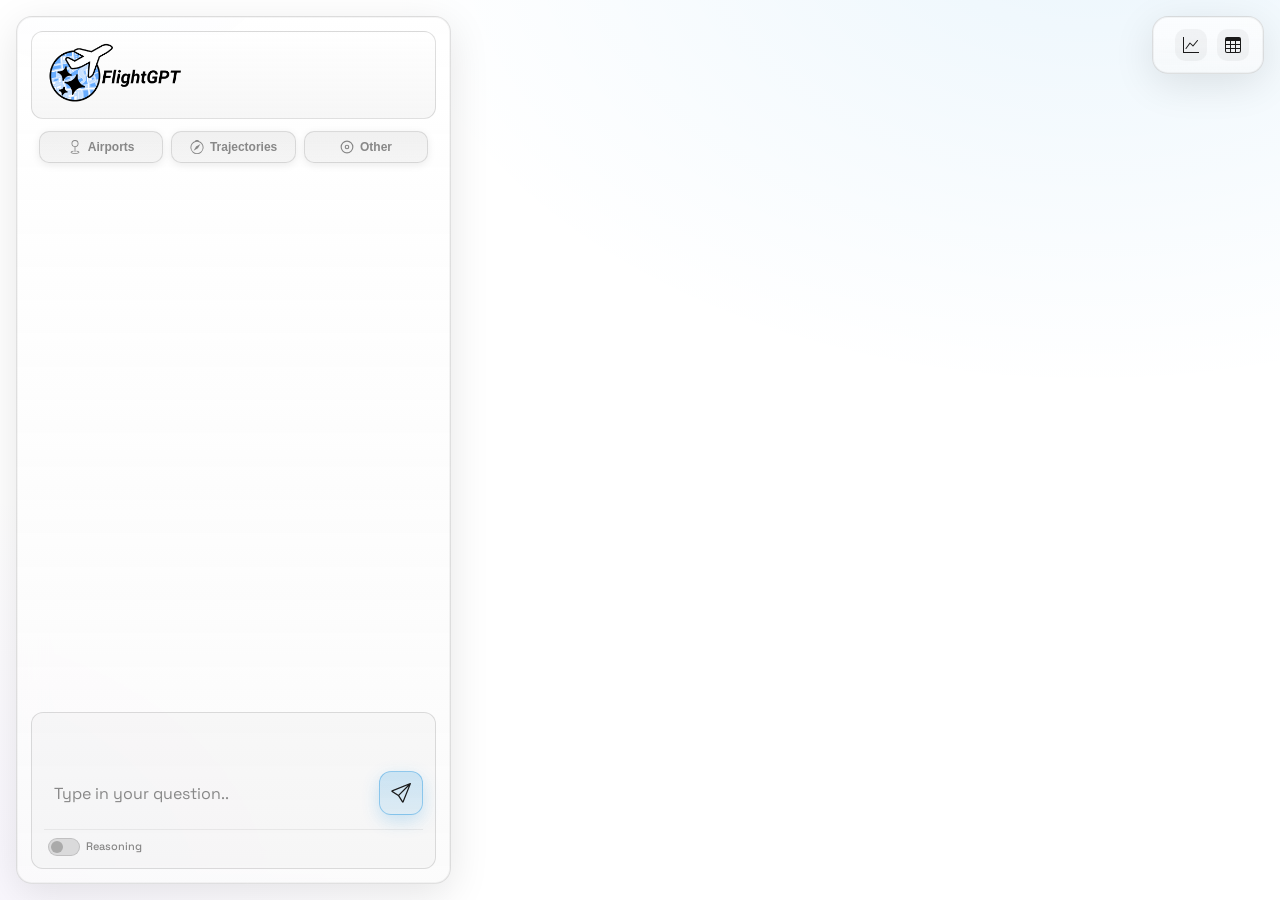
==== commit c18e6a35: "UI improvements: fixed filter buttons position, loading indicator layout, input boundary styling" ====
--- a/src/application/index.html
+++ b/src/application/index.html
@@ -45,38 +45,41 @@
               </div>
             </div>
 
-            <div class="chat-history">            
-                <div class="chat-alerts-wrapper">
-                  <div class="filter-buttons">
-                    <button class="filter-btn filter-btn-airports" data-filter="ap">
-                      <svg xmlns="http://www.w3.org/2000/svg" width="14" height="14" fill="currentColor" class="bi bi-geo" viewBox="0 0 16 16">
-                        <path fill-rule="evenodd" d="M8 1a3 3 0 1 0 0 6 3 3 0 0 0 0-6M4 4a4 4 0 1 1 4.5 3.969V13.5a.5.5 0 0 1-1 0V7.97A4 4 0 0 1 4 3.999zm2.493 8.574a.5.5 0 0 1-.411.575c-.712.118-1.28.295-1.655.493a1.3 1.3 0 0 0-.37.265.3.3 0 0 0-.057.09V14l.002.008.016.033a.6.6 0 0 0 .145.15c.165.13.435.27.813.395.751.25 1.82.414 3.024.414s2.273-.163 3.024-.414c.378-.126.648-.265.813-.395a.6.6 0 0 0 .146-.15l.015-.033L12 14v-.004a.3.3 0 0 0-.057-.09 1.3 1.3 0 0 0-.37-.264c-.376-.198-.943-.375-1.655-.493a.5.5 0 1 1 .164-.986c.77.127 1.452.328 1.957.594C12.5 13 13 13.4 13 14c0 .426-.26.752-.544.977-.29.228-.68.413-1.116.558-.878.293-2.059.465-3.34.465s-2.462-.172-3.34-.465c-.436-.145-.826-.33-1.116-.558C3.26 14.752 3 14.426 3 14c0-.599.5-1 .961-1.243.505-.266 1.187-.467 1.957-.594a.5.5 0 0 1 .575.411"/>
-                      </svg>
-                      Airports
-                    </button>
-                    <button class="filter-btn filter-btn-trajectories" data-filter="tj">
-                      <svg xmlns="http://www.w3.org/2000/svg" width="14" height="14" fill="currentColor" class="bi bi-compass" viewBox="0 0 16 16">
-                        <path d="M8 16.016a7.5 7.5 0 0 0 1.962-14.74A1 1 0 0 0 9 0H7a1 1 0 0 0-.962 1.276A7.5 7.5 0 0 0 8 16.016m6.5-7.5a6.5 6.5 0 1 1-13 0 6.5 6.5 0 0 1 13 0"/>
-                        <path d="m6.94 7.44 4.95-2.83-2.83 4.95-4.949 2.83 2.828-4.95z"/>
-                      </svg>
-                      Trajectories
-                    </button>
-                    <button class="filter-btn filter-btn-other" data-filter="ot">
-                      <svg xmlns="http://www.w3.org/2000/svg" width="14" height="14" viewBox="0 0 24 24" fill="none" stroke="currentColor" stroke-width="2" stroke-linecap="round" stroke-linejoin="round">
-                        <circle cx="12" cy="12" r="10"/>
-                        <circle cx="12" cy="12" r="3"/>
-                      </svg>
-                      Other
-                    </button>
-                </div>
+            <div class="chat-filters-wrapper">
+              <div class="filter-buttons">
+                <button class="filter-btn filter-btn-airports" data-filter="ap">
+                  <svg xmlns="http://www.w3.org/2000/svg" width="14" height="14" fill="currentColor" class="bi bi-geo" viewBox="0 0 16 16">
+                    <path fill-rule="evenodd" d="M8 1a3 3 0 1 0 0 6 3 3 0 0 0 0-6M4 4a4 4 0 1 1 4.5 3.969V13.5a.5.5 0 0 1-1 0V7.97A4 4 0 0 1 4 3.999zm2.493 8.574a.5.5 0 0 1-.411.575c-.712.118-1.28.295-1.655.493a1.3 1.3 0 0 0-.37.265.3.3 0 0 0-.057.09V14l.002.008.016.033a.6.6 0 0 0 .145.15c.165.13.435.27.813.395.751.25 1.82.414 3.024.414s2.273-.163 3.024-.414c.378-.126.648-.265.813-.395a.6.6 0 0 0 .146-.15l.015-.033L12 14v-.004a.3.3 0 0 0-.057-.09 1.3 1.3 0 0 0-.37-.264c-.376-.198-.943-.375-1.655-.493a.5.5 0 1 1 .164-.986c.77.127 1.452.328 1.957.594C12.5 13 13 13.4 13 14c0 .426-.26.752-.544.977-.29.228-.68.413-1.116.558-.878.293-2.059.465-3.34.465s-2.462-.172-3.34-.465c-.436-.145-.826-.33-1.116-.558C3.26 14.752 3 14.426 3 14c0-.599.5-1 .961-1.243.505-.266 1.187-.467 1.957-.594a.5.5 0 0 1 .575.411"/>
+                  </svg>
+                  Airports
+                </button>
+                <button class="filter-btn filter-btn-trajectories" data-filter="tj">
+                  <svg xmlns="http://www.w3.org/2000/svg" width="14" height="14" fill="currentColor" class="bi bi-compass" viewBox="0 0 16 16">
+                    <path d="M8 16.016a7.5 7.5 0 0 0 1.962-14.74A1 1 0 0 0 9 0H7a1 1 0 0 0-.962 1.276A7.5 7.5 0 0 0 8 16.016m6.5-7.5a6.5 6.5 0 1 1-13 0 6.5 6.5 0 0 1 13 0"/>
+                    <path d="m6.94 7.44 4.95-2.83-2.83 4.95-4.949 2.83 2.828-4.95z"/>
+                  </svg>
+                  Trajectories
+                </button>
+                <button class="filter-btn filter-btn-other" data-filter="ot">
+                  <svg xmlns="http://www.w3.org/2000/svg" width="14" height="14" viewBox="0 0 24 24" fill="none" stroke="currentColor" stroke-width="2" stroke-linecap="round" stroke-linejoin="round">
+                    <circle cx="12" cy="12" r="10"/>
+                    <circle cx="12" cy="12" r="3"/>
+                  </svg>
+                  Other
+                </button>
               </div>
             </div>
 
+            <div class="chat-history"></div>
+
             <div class="chat-input-boundary">
-              <div class="chat-input">
+              <div class="loading-area">
                 <div id="chatLoading" class="loading-indicator" hidden>
                   <div class="spinner" aria-hidden="true"></div>
+                  <span id="loadingStatusText" class="loading-status-text"></span>
                 </div>
+              </div>
+              <div class="chat-input">
                 <textarea id="chatInput" class="chat-input-field" rows="1" placeholder="Type in your question.."></textarea>
                 <button id="sendBtn" type="button" class="icon-button" title="Senden" aria-label="Submit">
                   <svg xmlns="http://www.w3.org/2000/svg" width="20" height="20" fill="currentColor" class="bi bi-send" viewBox="0 0 16 16">
--- a/src/application/style.css
+++ b/src/application/style.css
@@ -94,7 +94,7 @@
 
 
 .chat-history{
-  flex:1;min-height:70%;max-height:unset;
+  flex:1;min-height:0;
   overflow:auto;padding:12px 8px 0 8px;border-radius:12px;
   display:flex;flex-direction:column;gap:8px
 }
@@ -397,10 +397,14 @@
   }
 }
 
+.chat-filters-wrapper {
+  flex-shrink: 0;
+  padding: 0 8px;
+}
+
 .filter-buttons {
   display: flex;
   gap: 8px;
-  margin-top: 10px;
   flex-wrap: wrap;
 }
 
@@ -572,24 +576,31 @@
 
 .chat-input-boundary {
   position: relative;
-  flex: 1;
+  flex-shrink: 0;
+  flex-grow: 0;
   background: rgba(0, 0, 0, 0.02);
   border: 1px solid rgba(0, 0, 0, 0.12);
   border-radius: 12px;
-  padding: 6px 10px;
+  padding: 12px;
   display: flex;
   flex-direction: column;
-  gap: 4px;
+  gap: 10px;
+}
+
+.loading-area {
+  min-height: 36px;
+  display: flex;
+  align-items: center;
 }
 
 .loading-indicator {
-  position: absolute;
-  left: 10px;
-  top: 12px;
   display: flex;
   align-items: center;
   gap: 8px;
-  z-index: 1;
+  padding: 4px 0;
+  font-size: 12px;
+  color: var(--accent);
+  width: 100%;
 }
 
 .loading-indicator[hidden] {
@@ -623,13 +634,14 @@
   flex: 1;
   min-height: 20px;
   max-height: 100px;
+  height: 36px;
   resize: none;
   background: transparent;
   border: 0;
   color: var(--fg-0);
   font: inherit;
   line-height: 1.35;
-  padding: 8px 6px 8px 28px;
+  padding: 8px 10px;
 }
 
 .chat-input-field::placeholder {
@@ -668,10 +680,13 @@
 .reasoning-toggle-wrapper {
   display: flex;
   align-items: center;
-  margin-top: -30px;
   gap: 6px;
-  padding: 0 4px 2px 4px;
+  padding: 4px 4px 0 4px;
   align-self: flex-start;
+  border-top: 1px solid rgba(0, 0, 0, 0.06);
+  margin-top: 4px;
+  padding-top: 8px;
+  width: 100%;
 }
 
 .reasoning-toggle {
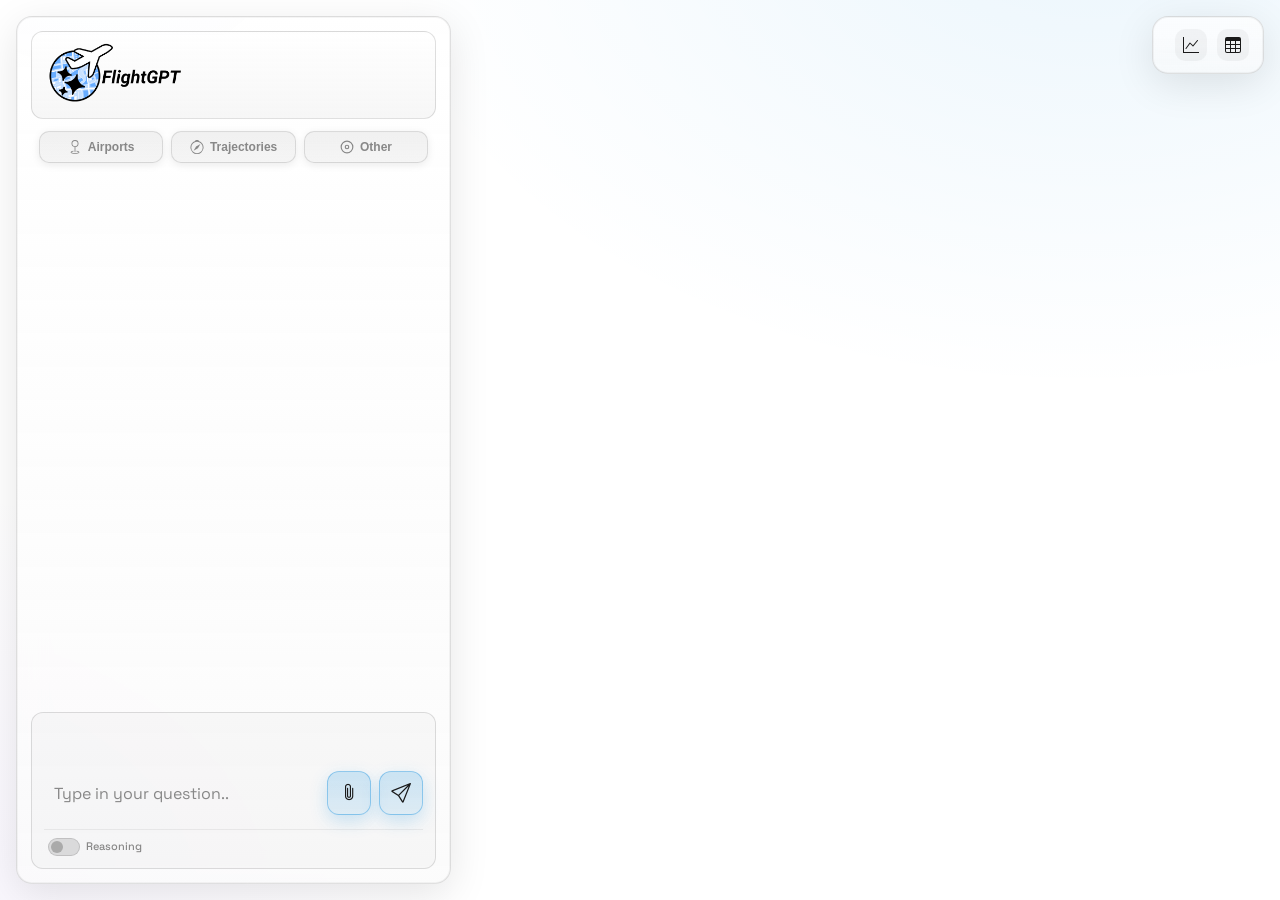
==== commit d182902d: "accepting geojson input" ====
--- a/src/application/index.html
+++ b/src/application/index.html
@@ -7,6 +7,7 @@
   <link href="https://fonts.googleapis.com/css2?family=Space+Grotesk:wght@400;600&display=swap" rel="stylesheet">
   <script type="module" src="https://js.arcgis.com/calcite-components/3.2.1/calcite.esm.js"></script>
   <link rel="stylesheet" href="https://js.arcgis.com/4.33/esri/themes/dark/main.css" />
+  <link rel="stylesheet" href="https://cdn.jsdelivr.net/npm/bootstrap-icons@1.10.5/font/bootstrap-icons.css">
   <link rel="stylesheet" href="style.css">
   <script src="https://js.arcgis.com/4.33/"></script>
   <script defer type="module" src="https://js.arcgis.com/4.33/map-components/"></script>
@@ -81,12 +82,16 @@
               </div>
               <div class="chat-input">
                 <textarea id="chatInput" class="chat-input-field" rows="1" placeholder="Type in your question.."></textarea>
+                <button id="uploadBtn" type="button" class="icon-button" title="Upload GeoJSON" aria-label="Upload GeoJSON">
+                  <i class="bi bi-paperclip" style="font-size:18px;color:currentColor;" aria-hidden="true"></i>
+                </button>
                 <button id="sendBtn" type="button" class="icon-button" title="Senden" aria-label="Submit">
                   <svg xmlns="http://www.w3.org/2000/svg" width="20" height="20" fill="currentColor" class="bi bi-send" viewBox="0 0 16 16">
                     <path d="M15.854.146a.5.5 0 0 1 .11.54l-5.819 14.547a.75.75 0 0 1-1.329.124l-3.178-4.995L.643 7.184a.75.75 0 0 1 .124-1.33L15.314.037a.5.5 0 0 1 .54.11ZM6.636 10.07l2.761 4.338L14.13 2.576zm6.787-8.201L1.591 6.602l4.339 2.76z"/>
                   </svg>
                 </button>
               </div>
+              <input id="geojsonInput" type="file" accept=".geojson,application/geo+json,application/json,.json" style="display:none" />
               <div class="reasoning-toggle-wrapper">
                 <label class="reasoning-toggle">
                   <input type="checkbox" id="reasoningToggle" class="reasoning-toggle-input">
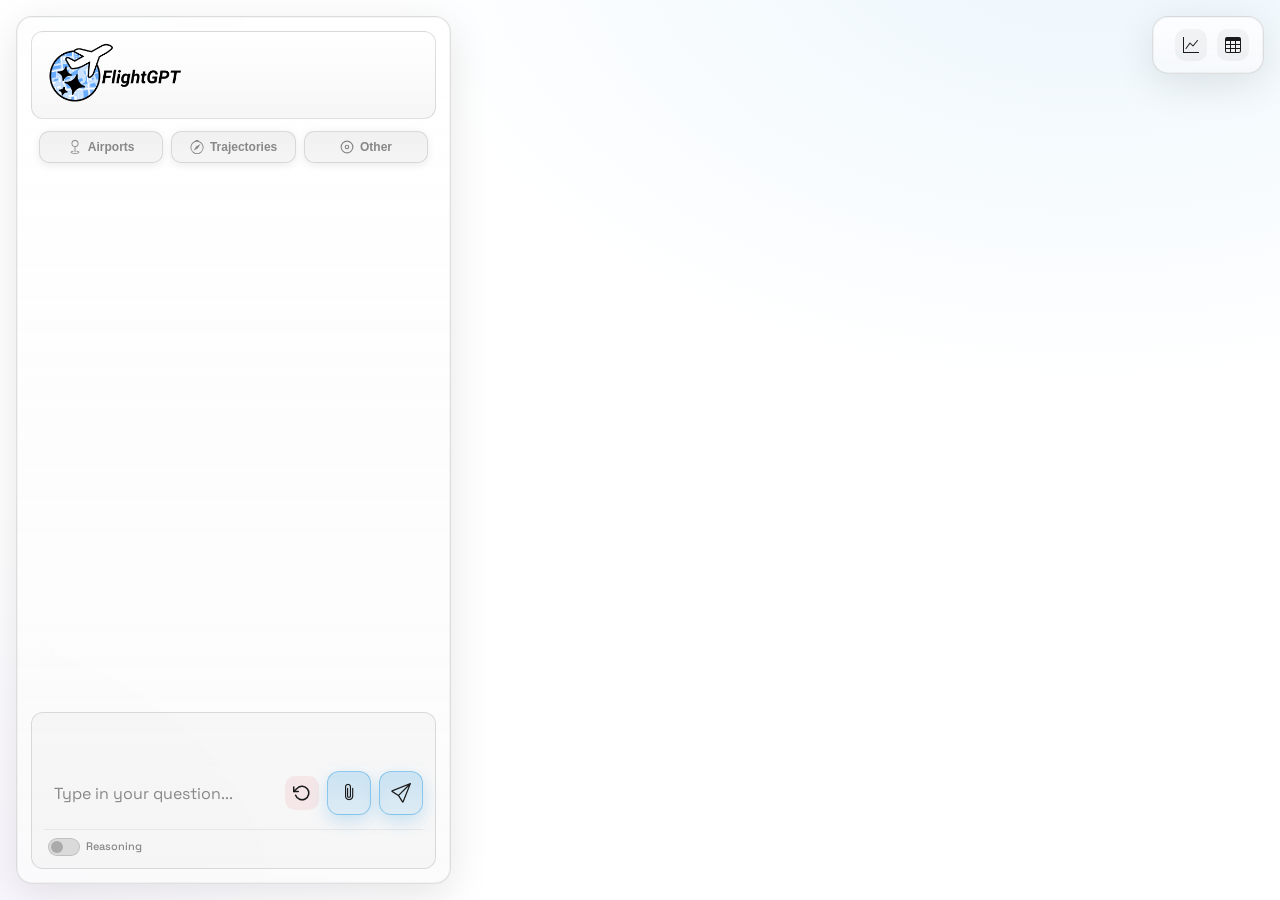
==== commit 434d14b7: "added paging and different colors for flights" ====
--- a/src/application/index.html
+++ b/src/application/index.html
@@ -81,7 +81,18 @@
                 </div>
               </div>
               <div class="chat-input">
-                <textarea id="chatInput" class="chat-input-field" rows="1" placeholder="Type in your question.."></textarea>
+                <textarea id="chatInput" class="chat-input-field" rows="1" placeholder="Type in your question..."></textarea>
+                <button 
+                  id="clearContextBtn" 
+                  class="account-icon-slot" 
+                  title="Clear conversation context"
+                  style="background: rgba(220, 53, 69, 0.08);"
+                >
+                  <svg xmlns="http://www.w3.org/2000/svg" width="18" height="18" viewBox="0 0 24 24" fill="none" stroke="currentColor" stroke-width="2" stroke-linecap="round" stroke-linejoin="round">
+                    <polyline points="1 4 1 10 7 10"></polyline>
+                    <path d="M3.51 15a9 9 0 1 0 2.13-9.36L1 10"></path>
+                  </svg>
+                </button>
                 <button id="uploadBtn" type="button" class="icon-button" title="Upload GeoJSON" aria-label="Upload GeoJSON">
                   <i class="bi bi-paperclip" style="font-size:18px;color:currentColor;" aria-hidden="true"></i>
                 </button>
--- a/src/application/style.css
+++ b/src/application/style.css
@@ -975,34 +975,47 @@
 }
 
 .kpi-card {
+  /* Existing styles should remain */
+  overflow: hidden; /* Prevent overflow */
+}
+
+.kpi-card {
   background: linear-gradient(135deg, rgba(0, 136, 221, 0.08), rgba(125, 79, 217, 0.06));
   border: 1px solid rgba(0, 136, 221, 0.2);
   border-radius: 12px;
   padding: 14px;
   text-align: center;
-  transition: transform 0.2s ease, box-shadow 0.2s ease;
+  transition: all 0.2s ease;
 }
 
 .kpi-card:hover {
   transform: translateY(-2px);
   box-shadow: 0 8px 24px rgba(0, 136, 221, 0.15);
+  border-color: rgba(0, 136, 221, 0.35);
 }
 
 .kpi-value {
   font-size: 24px;
   font-weight: 700;
-  color: var(--accent);
+  color: var(--accent); /* Verwende die definierte Accent-Farbe (blau) */
   margin-bottom: 4px;
-  letter-spacing: -0.5px;
+  word-wrap: break-word;
+  overflow-wrap: break-word;
+  hyphens: auto;
+  max-width: 100%;
+  line-height: 1.2;
 }
 
 .kpi-label {
-  font-size: 10px;
-  font-weight: 500;
-  color: var(--fg-1);
+  font-size: 11px;
+  color: var(--fg-1); /* Dunkle Schrift */
   text-transform: uppercase;
   letter-spacing: 0.5px;
-  opacity: 0.85;
+  font-weight: 600;
+  word-wrap: break-word;
+  overflow-wrap: break-word;
+  line-height: 1.3;
+  opacity: 0.8;
 }
 
 @media (max-width: 1200px) {
@@ -1068,6 +1081,56 @@
   
   .kpi-grid {
     grid-template-columns: repeat(2, 1fr);
+  }
+}
+
+/* Paging Controls Styling */
+.paging-controls {
+  font-family: -apple-system, BlinkMacSystemFont, "Segoe UI", Roboto, sans-serif;
+}
+
+.paging-controls button:disabled {
+  opacity: 0.4;
+  cursor: not-allowed;
+}
+
+.paging-controls button:not(:disabled):hover {
+  transform: scale(1.05);
+}
+
+.paging-controls button:not(:disabled):active {
+  transform: scale(0.95);
+}
+
+/* Compact Popup Styling (for ArcGIS) */
+.esri-popup__main-container {
+  min-width: 200px !important;
+  max-width: 320px !important;
+}
+
+.esri-popup__content {
+  padding: 8px !important;
+}
+
+.esri-popup__header-title {
+  font-size: 14px !important;
+  padding: 8px !important;
+}
+
+/* Ensure KPI grid is responsive */
+@media (max-width: 768px) {
+  .kpi-grid {
+    grid-template-columns: repeat(2, 1fr) !important; /* 2 columns on mobile */
+  }
+  
+  .kpi-value {
+    font-size: 20px; /* Slightly smaller on mobile */
+  }
+}
+
+@media (max-width: 480px) {
+  .kpi-grid {
+    grid-template-columns: 1fr !important; /* 1 column on very small screens */
   }
 }
 
@@ -1148,4 +1211,18 @@
   color: var(--fg-1);
   line-height: 1.5; /* Mehr Zeilenabstand */
   white-space: pre-wrap; /* Zeilenumbrüche respektieren */
+}
+
+#clearContextBtn {
+  transition: all 0.2s ease;
+}
+
+#clearContextBtn:hover {
+  background: rgba(225, 233, 230, 0.15) !important;
+  transform: translateY(-1px);
+  box-shadow: 0 4px 12px rgba(53, 64, 220, 0.2);
+}
+
+#clearContextBtn:active {
+  transform: translateY(0);
 }
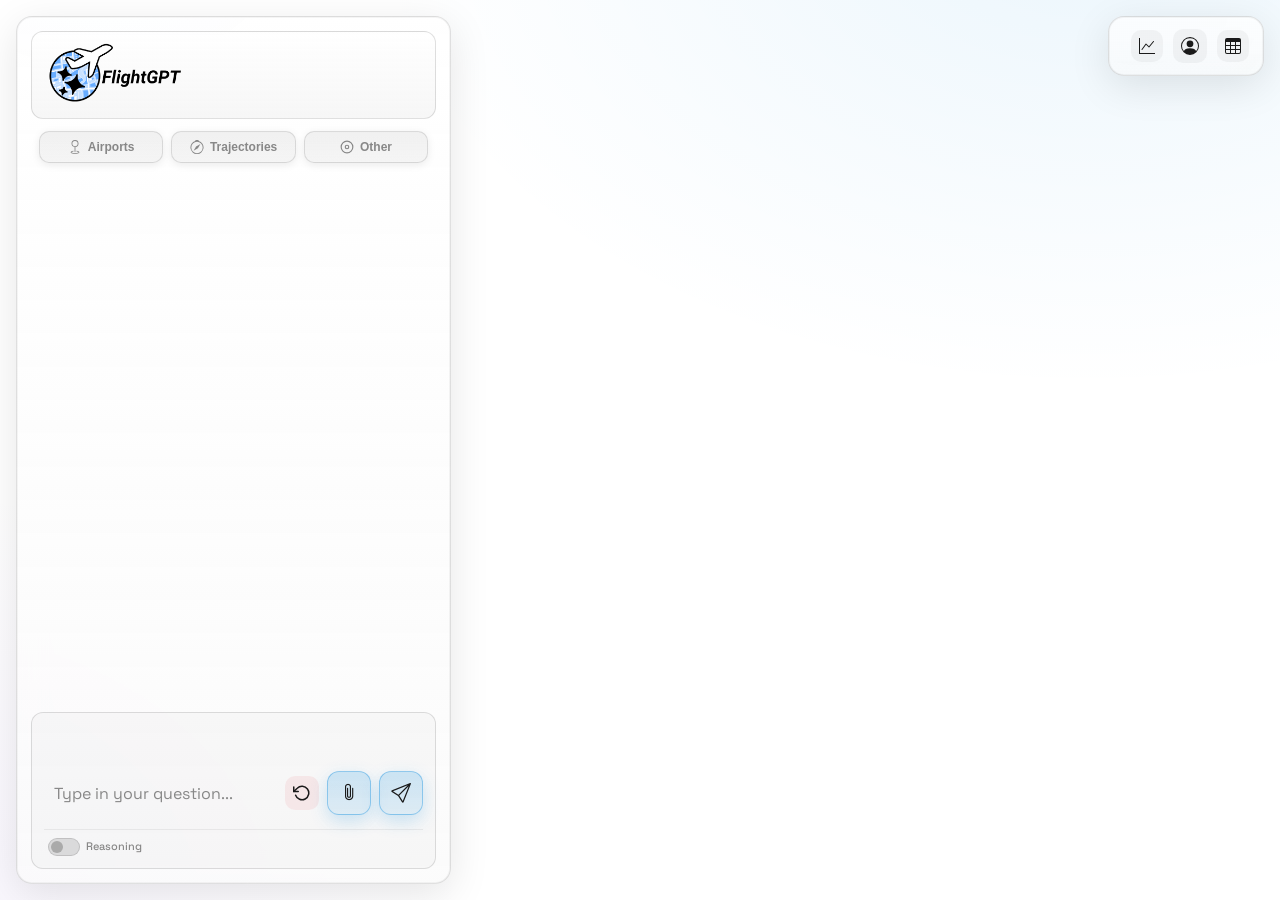
==== commit 96e2adce: "Fixed coordinate mixup and added persona" ====
--- a/src/application/index.html
+++ b/src/application/index.html
@@ -27,6 +27,12 @@
               <button class="account-icon-slot" id="kpiBtn" aria-label="Statistics">
                 <svg xmlns="http://www.w3.org/2000/svg" width="16" height="16" fill="currentColor" class="bi bi-graph-up" viewBox="0 0 16 16">
                   <path fill-rule="evenodd" d="M0 0h1v15h15v1H0zm14.817 3.113a.5.5 0 0 1 .07.704l-4.5 5.5a.5.5 0 0 1-.74.037L7.06 6.767l-3.656 5.027a.5.5 0 0 1-.808-.588l4-5.5a.5.5 0 0 1 .758-.06l2.609 2.61 4.15-5.073a.5.5 0 0 1 .704-.07"/>
+                </svg>
+              </button>
+              <button  class="account-icon-slot" id="personaBtn" class="glass-btn" title="Choose Persona">
+                <svg width="18" height="18" fill="currentColor" viewBox="0 0 16 16">
+                  <path d="M11 6a3 3 0 1 1-6 0 3 3 0 0 1 6 0z"/>
+                  <path fill-rule="evenodd" d="M0 8a8 8 0 1 1 16 0A8 8 0 0 1 0 8zm8-7a7 7 0 0 0-5.468 11.37C3.242 11.226 4.805 10 8 10s4.757 1.225 5.468 2.37A7 7 0 0 0 8 1z"/>
                 </svg>
               </button>
               <button class="account-icon-slot" id="dataBtn" aria-label="Data">
@@ -129,6 +135,46 @@
             </div>
           </div>
         </aside>
+        <aside id="personaPanel" class="data-panel glass fade-in-down is-hidden" aria-label="Persona Settings">
+          <div class="data-boundary">
+            <div class="data-header">
+              <div class="data-header-left">
+                <p class="data-header-title">Agent Persona</p>
+              </div>
+              <div class="data-header-right">
+                <button id="personaPanelClose" type="button" class="data-header-close" title="Close" aria-label="Close persona panel">×</button>
+              </div>
+            </div>
+            <div class="data-body">
+              <div id="personaPanelWrapper" class="persona-panel-content" style="padding: 20px;">
+                <div style="margin-bottom: 20px;">
+                  <label for="personaSlider" style="display: block; margin-bottom: 15px; color: var(--text); font-weight: 500;">
+                    Select Persona: <span id="personaValue" style="color: var(--accent);">3</span>
+                  </label>
+                  <input 
+                    type="range" 
+                    id="personaSlider" 
+                    min="1" 
+                    max="5" 
+                    value="3" 
+                    step="1"
+                    style="width: 100%; cursor: pointer;"
+                  >
+                  <div style="display: flex; justify-content: space-between; margin-top: 8px; font-size: 11px; color: var(--muted);">
+                    <span>1</span>
+                    <span>2</span>
+                    <span>3</span>
+                    <span>4</span>
+                    <span>5</span>
+                  </div>
+                </div>
+                <div id="personaDescription" style="padding: 15px; background: rgba(0,0,0,0.2); border-radius: 8px; min-height: 80px; color: var(--text); font-size: 13px; line-height: 1.6;">
+                  <p></p>
+                </div>
+              </div>
+            </div>
+          </div>
+        </aside>
       </div>
     </div>
   </div>
--- a/src/application/style.css
+++ b/src/application/style.css
@@ -1225,4 +1225,31 @@
 
 #clearContextBtn:active {
   transform: translateY(0);
+}
+
+.custom-slider {
+  width: 100%;
+  accent-color: var(--accent); /* Uses your #3df2ff cyan */
+  background: rgba(255, 255, 255, 0.1);
+  height: 6px;
+  border-radius: 3px;
+  cursor: pointer;
+}
+
+.slider-labels {
+  display: flex; 
+  justify-content: space-between; 
+  margin-top: 8px; 
+  font-size: 11px; 
+  color: var(--muted);
+  font-family: 'Inter', sans-serif;
+}
+
+.persona-text {
+  margin-top: 18px; 
+  font-style: italic; 
+  font-size: 13px; 
+  text-align: center; 
+  color: var(--accent);
+  text-shadow: 0 0 10px rgba(61, 242, 255, 0.3);
 }
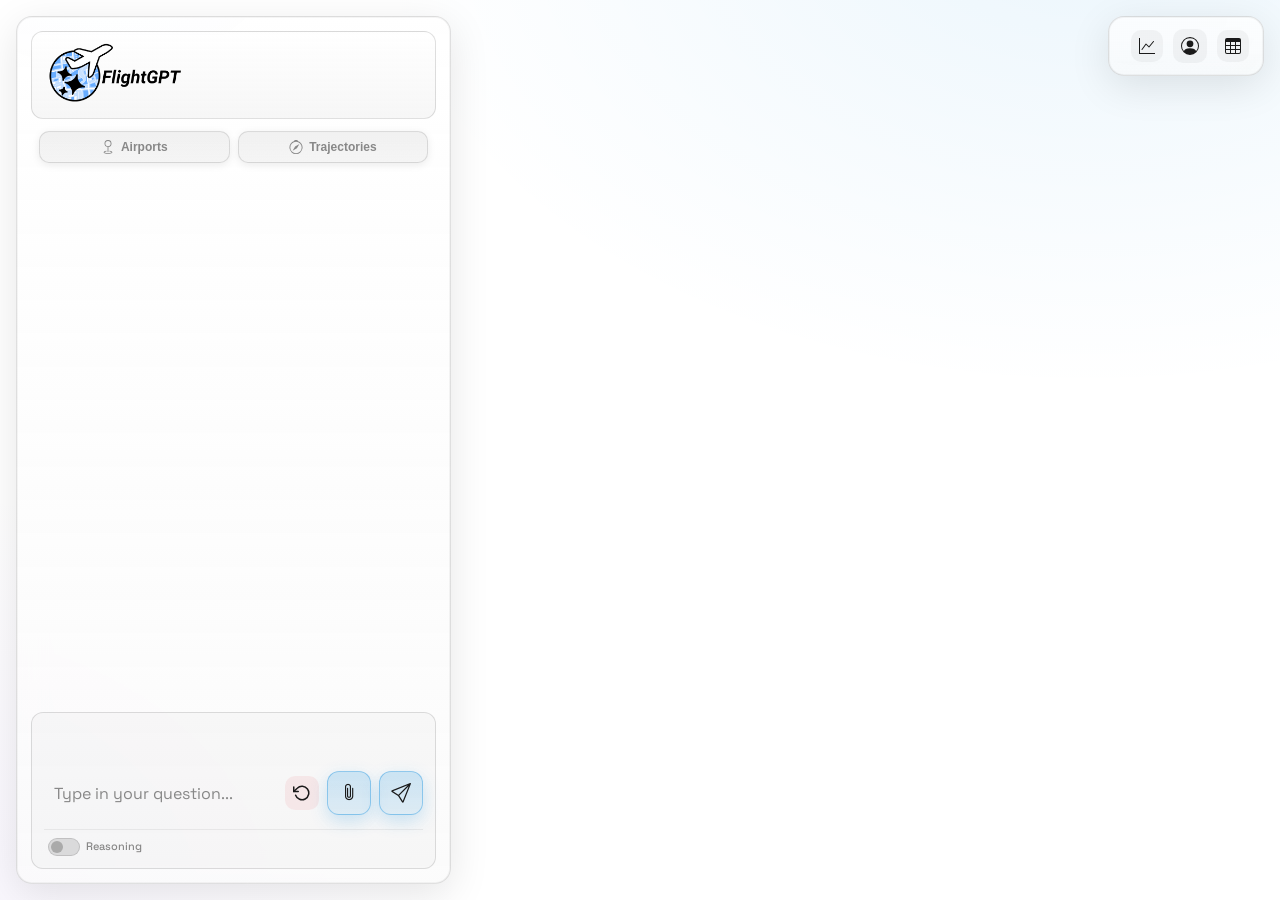
==== commit 650bc904: "Fixed reasoning prompt and frontend reasoning" ====
--- a/src/application/index.html
+++ b/src/application/index.html
@@ -66,13 +66,6 @@
                     <path d="m6.94 7.44 4.95-2.83-2.83 4.95-4.949 2.83 2.828-4.95z"/>
                   </svg>
                   Trajectories
-                </button>
-                <button class="filter-btn filter-btn-other" data-filter="ot">
-                  <svg xmlns="http://www.w3.org/2000/svg" width="14" height="14" viewBox="0 0 24 24" fill="none" stroke="currentColor" stroke-width="2" stroke-linecap="round" stroke-linejoin="round">
-                    <circle cx="12" cy="12" r="10"/>
-                    <circle cx="12" cy="12" r="3"/>
-                  </svg>
-                  Other
                 </button>
               </div>
             </div>
--- a/src/application/style.css
+++ b/src/application/style.css
@@ -829,17 +829,6 @@
   transition: transform 0.3s ease;
 }
 
-.reasoning-content {
-  max-height: 0;
-  overflow: hidden;
-  transition: max-height 0.3s ease;
-  margin-top: 6px;
-  padding: 0 8px;
-  font-size: 10px;
-  color: var(--fg-1);
-  opacity: 0.85;
-  line-height: 1.4;
-}
 
 .kpi-panel {
   position: absolute;
@@ -1195,24 +1184,6 @@
   transition: transform 0.3s ease;
 }
 
-.reasoning-content {
-  /* Startzustand: geschlossen */
-  max-height: 0;
-  overflow: hidden;
-  opacity: 0;
-  
-  /* Animation für Höhe, Padding und Opacity */
-  transition: max-height 0.3s ease, opacity 0.3s ease, padding 0.3s ease;
-  
-  margin-top: 0; /* Margin wird beim Öffnen via Padding im JS simuliert */
-  
-  /* Text Styling */
-  font-size: 11px; /* Besser lesbar */
-  color: var(--fg-1);
-  line-height: 1.5; /* Mehr Zeilenabstand */
-  white-space: pre-wrap; /* Zeilenumbrüche respektieren */
-}
-
 #clearContextBtn {
   transition: all 0.2s ease;
 }
@@ -1252,4 +1223,23 @@
   text-align: center; 
   color: var(--accent);
   text-shadow: 0 0 10px rgba(61, 242, 255, 0.3);
+}
+
+/* --- REASONING STYLING UPDATE --- */
+.reasoning-content {
+  max-height: 0;
+  overflow: hidden;
+  opacity: 0;
+  color: inherit; 
+  transition: max-height 0.3s ease-out, opacity 0.3s ease, margin 0.3s ease;
+  
+  font-size: 11px;
+  line-height: 1.5;
+  white-space: pre-wrap;
+  padding: 0 8px; 
+}
+
+.reasoning-content.is-open {
+  opacity: 0.9;
+  margin-top: 8px;
 }
